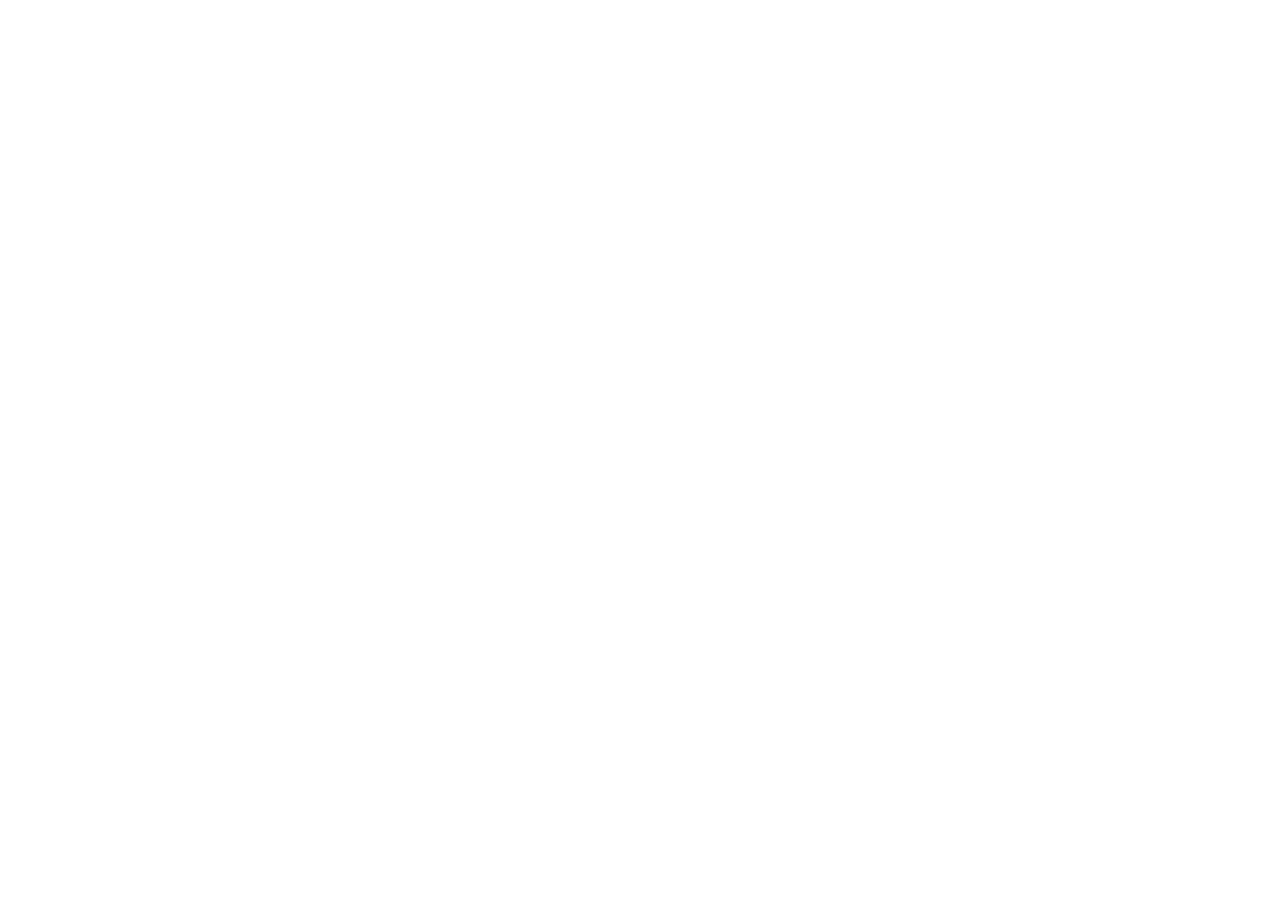
==== index.html @ a19242aa "reanmed" ====
<!DOCTYPE html>
<html lang="en" class="black">
<head>
  <meta charset="UTF-8">
  <meta http-equiv="X-UA-Compatible" content="IE=edge">
  <meta name="viewport" content="width=device-width, initial-scale=1.0">
  <title>Portifólio/title>

  <link rel="preconnect" href="https://fonts.googleapis.com"><link rel="preconnect" href="https://fonts.gstatic.com" crossorigin><link href="https://fonts.googleapis.com/css2?family=Inter:wght@400;500&display=swap" rel="stylesheet">

  <link rel="stylesheet" href="style.css">


</head>
<body>
  <div id="container"> 
    <div id="profile">
<img src="https://external-preview.redd.it/Vw6GbWx3-w3yKrlP90tvyE86S3-bIiFsCuhvro4GXRs.jpg?auto=webp&s=0e8d2b7e3ef8659ad298ee7bc4307566c0e13a96" alt="O futuro administrador e tecnico da seleção brasileira para as proxímas copas do mundo dos anos de 2026 e 2030 ">
<p>
@Capivara</p>
</div>
<div id="switch" >
<button ></button>
<span></span>
</div>






<ul>

<li>
  <a href="./bio.html" target="_blank">Biografia</a>
</li>
<li>
<a href="https://twitter.com/Arthut53" target="_blank">Siga-me</a>
</li>
<li>
<a href="https://codepen.io/arthurtalarico/pen/xxzodmx" target="_blank">Veja meu portifólio</a>
</li>
<li>
<a href="https://app.rocketseat.com.br/" target="_blank">Conheça a RocketSeat</a> 
</li>

</ul>
<div id="social-links">
<a href="https://github.com/Capybara" target="_blank"><ion-icon name="logo-GitHub"></ion-icon></a>


<a href="https://google.com" target="_blank" ><ion-icon name="logo-LinkedIn"></ion-icon></a>

<a href="https://www.instagram.com/capybara._/" target="_blank" ><ion-icon name="logo-instagram"></ion-icon></a>

<a href="https://www.youtube.com/watch?v=s9oQRKsROF8" target= "_blank"><ion-icon name="logo-youtube"></ion-icon>
</a>





</div>

</div>

  

  <script type="module" src="https://unpkg.com/ionicons@5.5.2/dist/ionicons/ionicons.esm.js"></script>
<script nomodule src="https://unpkg.com/ionicons@5.5.2/dist/ionicons/ionicons.js"></script>

<script src="script.js"></script>
</body>
</html>
---- style.css ----
*
{
  margin:0;
  padding:0;
box-sizing: border-box;

}
.black{
--text-color:white;
--bg-url:url('./assets/black.jpg');
--stroke-color: rgba(255,255,255,0.5);
--surface-color:rgba(255,255,255,0.05);
--surface-color-hover:rgba(0,0,0,0.05);
--highlight-color:rgba(255,255,255,0.2);
--switch-bg:url('./assets/moon.svg');
}

.light{
--text-color:black;
--bg-url:url('./assets/white.jpg');
--stroke-color:rgba(0,0,0,0.5);
--surface-color:rgba(0,0,0,0.05);
--surface-color-hover:rgba(0,0,0,0.02);
--highlight-color:rgba(0,0,0,0.1);
--switch-bg:url('./assets/sun.svg');

}

body{
  background-image:var(--bg-url);
  height: 100vh;
  width: 100vw;
  background-repeat:no-repeat;
  background-position:top ,center;
  background-size:cover;
  font-family: 'Inter', sans-serif;
 color:var(--text-color);
  

}


#container{


width: 360px;
height:auto;
margin:56px auto 0px auto;
padding:0 24px;
}

#profile{
text-align: center;

}

#profile img{

height: 130px;
width: auto;
border-radius:50%;
border: 4px solid black;


}

#profile p{

font-weight:bold;
padding: 16px;
line-height:24px;
margin-top: 8px;


}

/*lista de links */
ul{
 list-style: none;
 display: flex;
 flex-direction: column;
 gap:16px;
}


ul li a{

display:flex;
height:52px;
align-items: center;
justify-content: center;
padding:16px 24px;
background-color:var(--surface-color);
border:3px solid var(--stroke-color);
-webkit-backdrop-filter: blur(4px);

  color:var(--text-color);
  text-decoration: none;
 border-radius: 20px;
transition:background .5s;

}

ul li a:hover{

background-color: var(--surface-color-hover)
border:3px solid var(--text-color)
}



/*Social links*/


#social-links{

  display: flex;
 
  padding:24px 0;
  font-size: 24px ;
  justify-content: center;
 
}

#social-links a {

display: flex;
justify-content: center;
align-items:center;
padding: 16px;
text-decoration: none;
color: var(--text-color);
border-radius: 50%;
transition: background .2s;

}

#social-links a:hover{
background:var(--highlight-color);


}


#switch button{
width: 32px;
height: 32px;
background:white var(--switch-bg) no-repeat center ;
border:0;
border-radius:50%;
animation: slide-out .5s forwards;
position:absolute;
top:50%;
z-index:1 ;
left: 0;
transform: translateY(-50%);



}

#switch span{
display:block;
width: 64px;
height:24px;
background: var(--surface-color);
border: var(--stroke-color);
-webkit-backdrop-filter:blur(4px) ;
border-radius: 9999px;

}

#switch{

position: relative;
margin: 16px auto; 
width: 64px;

}

.light #switch button{
 animation: slide-in .5s forwards ;
}

.light #switch span{
  border: 1px solid black;
}

@media (min-width: 1500px){
.black{ --bg-url:url('./assets/bigblack.png'); }
 
.light{
--bg-url:url('./assets/bigw.png');

}

}

@keyframes slide-in{

from{left: 0%;}

to{left: 50%;}
}

@keyframes slide-out{
  from{left: 50%;}

  to{left: 0%;}


}

#switch button:hover{
outline:8px solid var(--highlight-color);



}



h1{
margin: 20px;

}

/*.capivara{
position:absolute;
left:10px;

}

h4{

  position: absolute;
  left:31px ;
  bottom:75vh;
}*/

#capigraveto{
  position: relative;
  right: 10vh;
  left:0px; 
bottom:5vh;
 
 
}
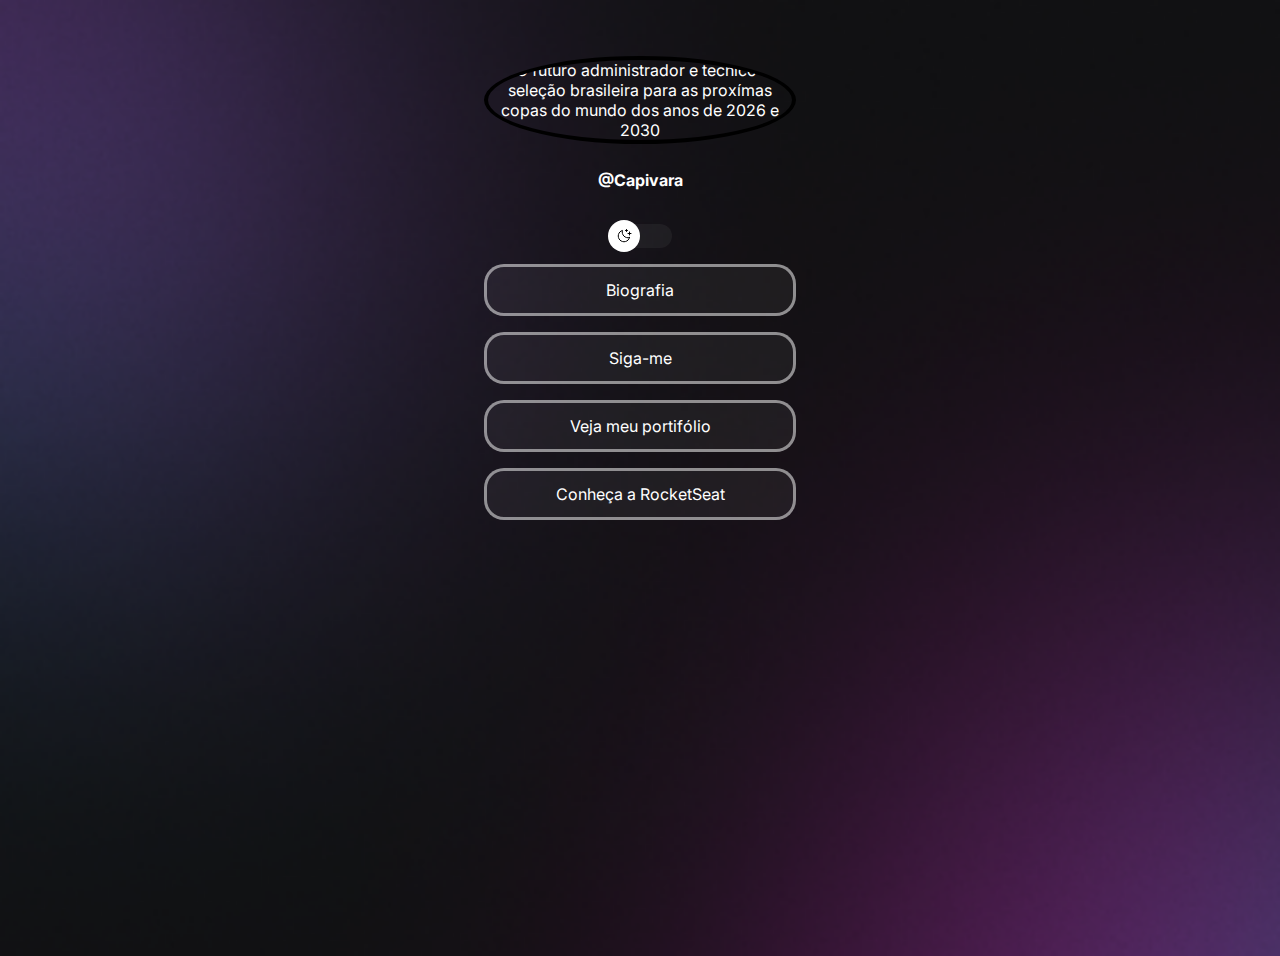
==== commit 56c05d3e: "origin/main" ====
--- a/index.html
+++ b/index.html
@@ -4,7 +4,7 @@
   <meta charset="UTF-8">
   <meta http-equiv="X-UA-Compatible" content="IE=edge">
   <meta name="viewport" content="width=device-width, initial-scale=1.0">
-  <title>Portifólio/title>
+  <title>Portifólio</title>
 
   <link rel="preconnect" href="https://fonts.googleapis.com"><link rel="preconnect" href="https://fonts.gstatic.com" crossorigin><link href="https://fonts.googleapis.com/css2?family=Inter:wght@400;500&display=swap" rel="stylesheet">
 
